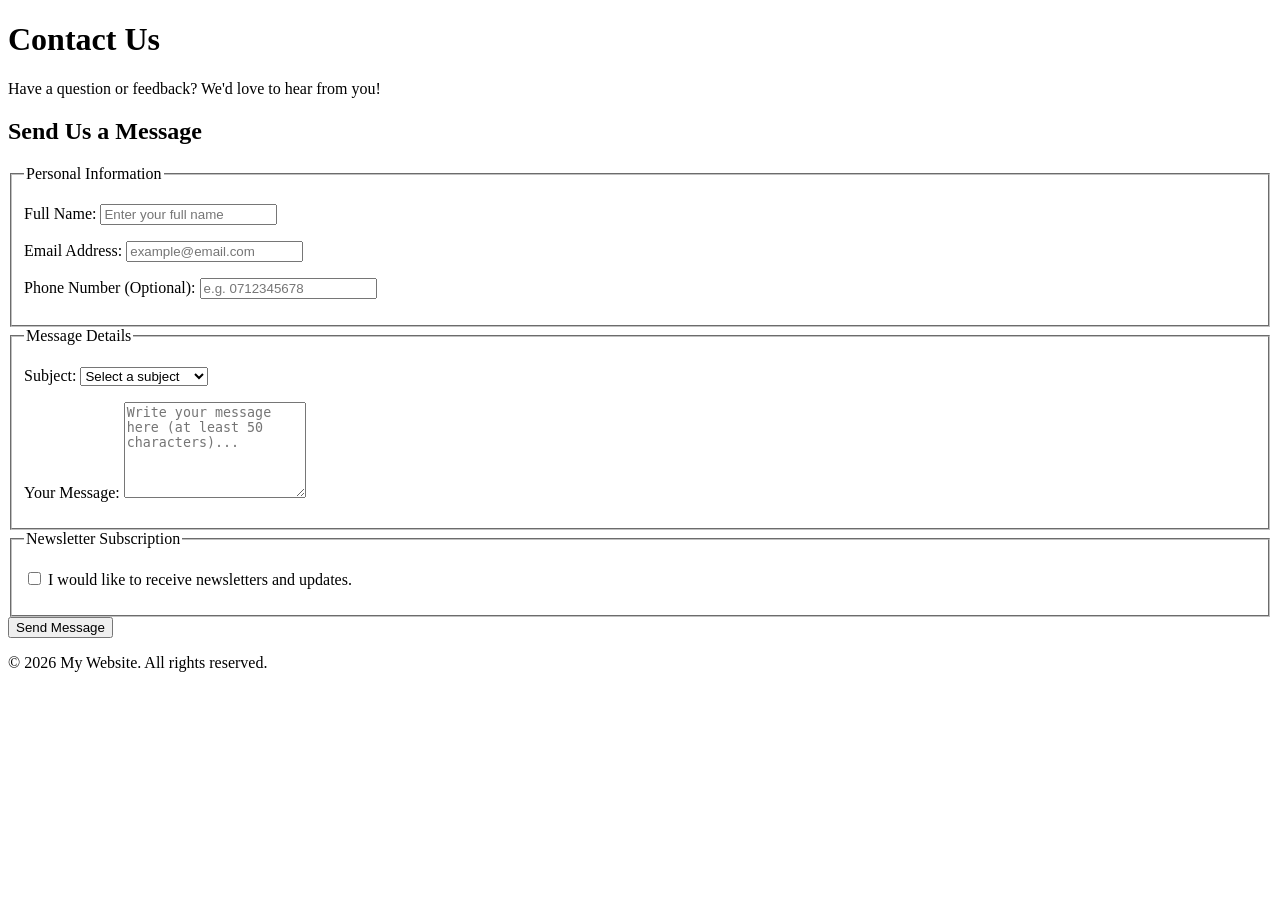
==== contact.html @ dd8a3fd4 "Implement contact form with user input fields This new contact form allows users to provide their pe" ====
<!DOCTYPE html>
<html lang="en">
<head>
    <meta charset="UTF-8">
    <meta name="viewport" content="width=device-width, initial-scale=1.0">
    <title>Contact Us</title>
</head>
<body>

    <header>
        <h1>Contact Us</h1>
        <p>Have a question or feedback? We'd love to hear from you!</p>
    </header>

    <main>
        <section aria-labelledby="contact-heading">
            <h2 id="contact-heading">Send Us a Message</h2>

            <form action="#" method="post">

                <fieldset>
                    <legend>Personal Information</legend>

                    <p>
                        <label for="full-name">Full Name:</label>
                        <input
                            type="text"
                            id="full-name"
                            name="full-name"
                            placeholder="Enter your full name"
                            required
                        >
                    </p>

                    <p>
                        <label for="email">Email Address:</label>
                        <input
                            type="email"
                            id="email"
                            name="email"
                            placeholder="example@email.com"
                            required
                        >
                    </p>

                    <p>
                        <label for="phone">Phone Number (Optional):</label>
                        <input
                            type="tel"
                            id="phone"
                            name="phone"
                            placeholder="e.g. 0712345678"
                        >
                    </p>
                </fieldset>

                <fieldset>
                    <legend>Message Details</legend>

                    <p>
                        <label for="subject">Subject:</label>
                        <select id="subject" name="subject" required>
                            <option value="" disabled selected>
                                Select a subject
                            </option>
                            <option value="general">General Inquiry</option>
                            <option value="feedback">Feedback</option>
                            <option value="support">Technical Support</option>
                        </select>
                    </p>

                    <p>
                        <label for="message">Your Message:</label>
                        <textarea
                            id="message"
                            name="message"
                            placeholder="Write your message here (at least 50 characters)..."
                            minlength="50"
                            required
                            rows="6"
                        ></textarea>
                    </p>
                </fieldset>

                <fieldset>
                    <legend>Newsletter Subscription</legend>

                    <p>
                        <input
                            type="checkbox"
                            id="newsletter"
                            name="newsletter"
                            value="yes"
                        >
                        <label for="newsletter">
                            I would like to receive newsletters and updates.
                        </label>
                    </p>
                </fieldset>

                <button type="submit">Send Message</button>

            </form>
        </section>
    </main>

    <footer>
        <p>&copy; 2026 My Website. All rights reserved.</p>
    </footer>

</body>
</html>
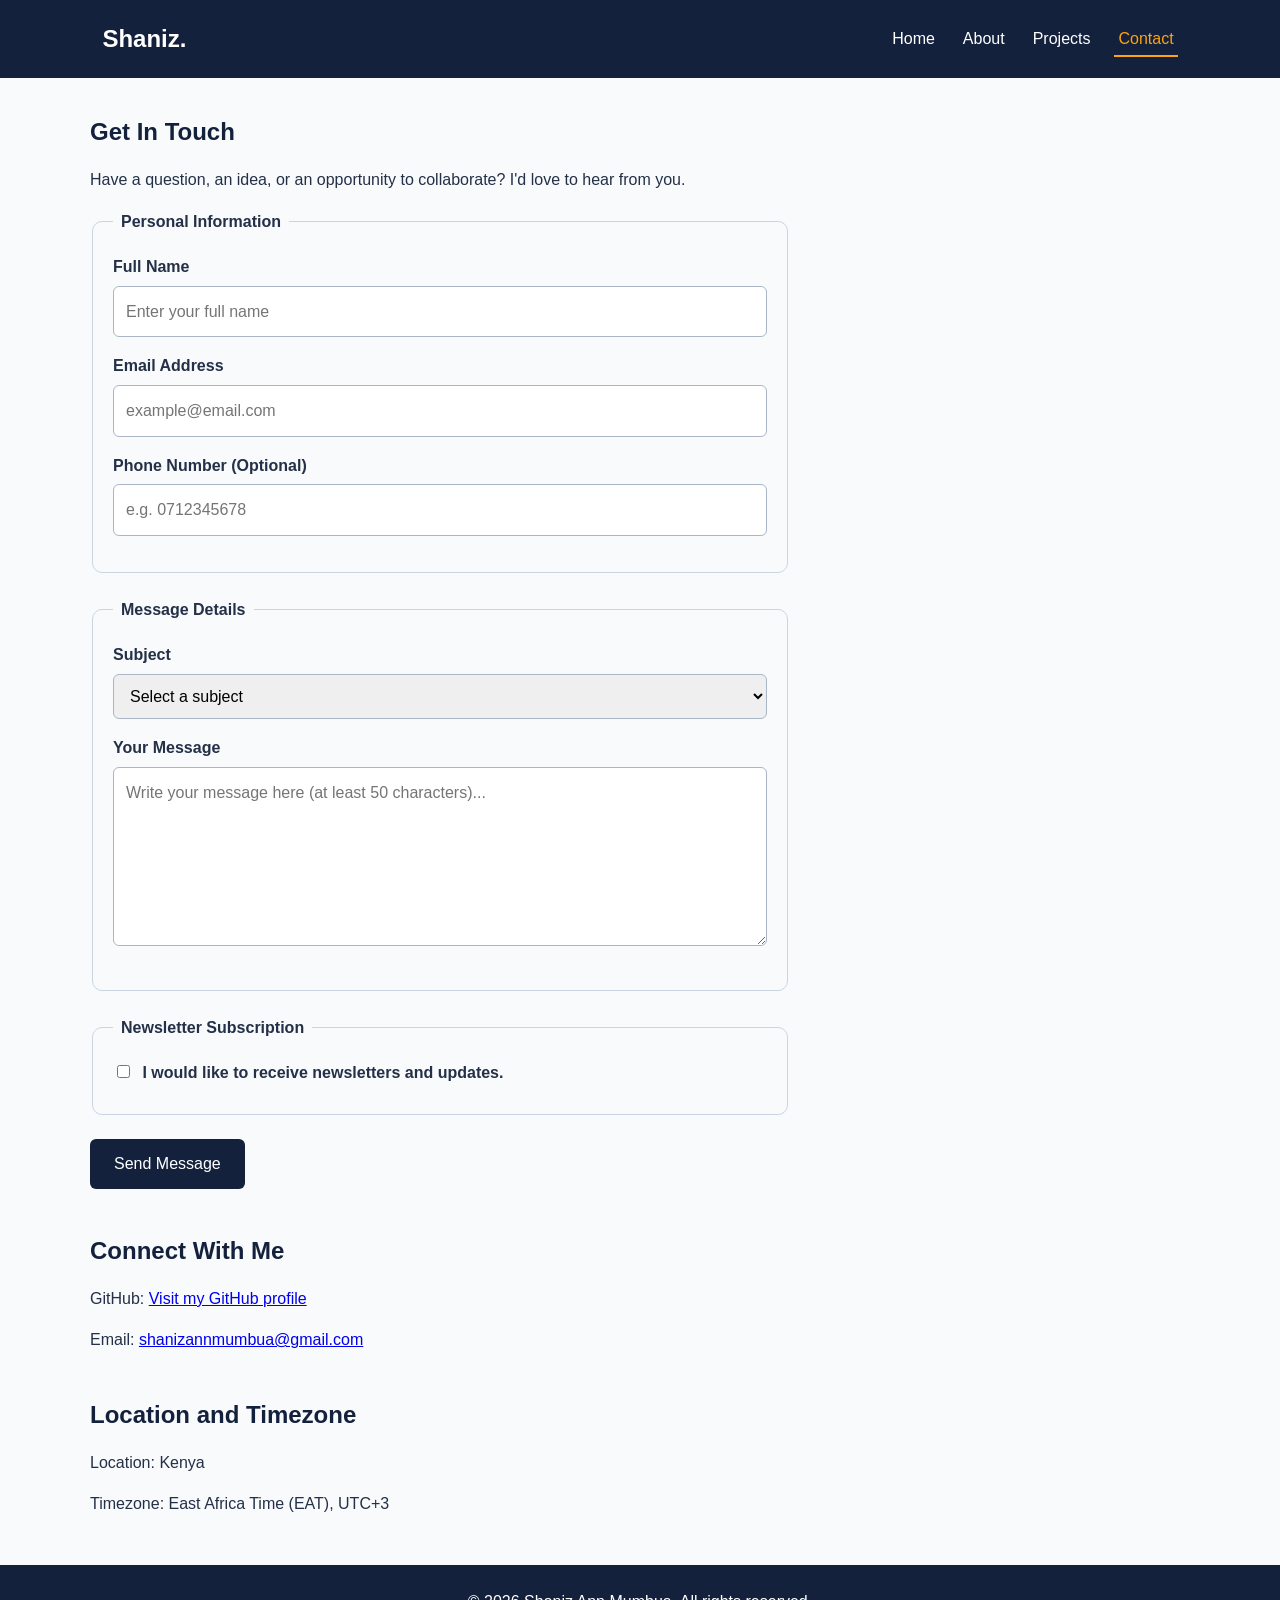
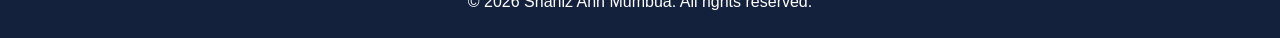
==== commit a6f7a60f: "Revise contact page layout and content" ====
--- a/contact.html
+++ b/contact.html
@@ -1,111 +1,150 @@
+
 <!DOCTYPE html>
 <html lang="en">
 <head>
     <meta charset="UTF-8">
     <meta name="viewport" content="width=device-width, initial-scale=1.0">
-    <title>Contact Us</title>
+    <meta name="description" content="Contact Shaniz Ann Mumbua through email or the contact form.">
+    <title>Contact | Shaniz Ann Mumbua</title>
+    <link rel="stylesheet" href="style.css">
 </head>
 <body>
 
-    <header>
-        <h1>Contact Us</h1>
-        <p>Have a question or feedback? We'd love to hear from you!</p>
+    <header class="site-header">
+        <a class="logo" href="index.html">Shaniz.</a>
+
+        <nav aria-label="Main navigation">
+            <ul>
+                <li><a href="index.html">Home</a></li>
+                <li><a href="about.html">About</a></li>
+                <li><a href="projects.html">Projects</a></li>
+                <li><a href="contact.html" aria-current="page">Contact</a></li>
+            </ul>
+        </nav>
     </header>
 
     <main>
         <section aria-labelledby="contact-heading">
-            <h2 id="contact-heading">Send Us a Message</h2>
+            <h1 id="contact-heading">Get In Touch</h1>
+
+            <p>
+                Have a question, an idea, or an opportunity to collaborate?
+                I'd love to hear from you.
+            </p>
 
             <form action="#" method="post">
 
                 <fieldset>
                     <legend>Personal Information</legend>
 
-                    <p>
-                        <label for="full-name">Full Name:</label>
-                        <input
-                            type="text"
-                            id="full-name"
-                            name="full-name"
-                            placeholder="Enter your full name"
-                            required
-                        >
-                    </p>
+                    <label for="full-name">Full Name</label>
+                    <input
+                        type="text"
+                        id="full-name"
+                        name="full-name"
+                        placeholder="Enter your full name"
+                        autocomplete="name"
+                        required
+                    >
 
-                    <p>
-                        <label for="email">Email Address:</label>
-                        <input
-                            type="email"
-                            id="email"
-                            name="email"
-                            placeholder="example@email.com"
-                            required
-                        >
-                    </p>
+                    <label for="email">Email Address</label>
+                    <input
+                        type="email"
+                        id="email"
+                        name="email"
+                        placeholder="example@email.com"
+                        autocomplete="email"
+                        required
+                    >
 
-                    <p>
-                        <label for="phone">Phone Number (Optional):</label>
-                        <input
-                            type="tel"
-                            id="phone"
-                            name="phone"
-                            placeholder="e.g. 0712345678"
-                        >
-                    </p>
+                    <label for="phone">Phone Number (Optional)</label>
+                    <input
+                        type="tel"
+                        id="phone"
+                        name="phone"
+                        placeholder="e.g. 0712345678"
+                        autocomplete="tel"
+                    >
                 </fieldset>
 
                 <fieldset>
                     <legend>Message Details</legend>
 
-                    <p>
-                        <label for="subject">Subject:</label>
-                        <select id="subject" name="subject" required>
-                            <option value="" disabled selected>
-                                Select a subject
-                            </option>
-                            <option value="general">General Inquiry</option>
-                            <option value="feedback">Feedback</option>
-                            <option value="support">Technical Support</option>
-                        </select>
-                    </p>
+                    <label for="subject">Subject</label>
+                    <select id="subject" name="subject" required>
+                        <option value="" disabled selected>
+                            Select a subject
+                        </option>
+                        <option value="general">General Inquiry</option>
+                        <option value="feedback">Feedback</option>
+                        <option value="collaboration">Collaboration</option>
+                    </select>
 
-                    <p>
-                        <label for="message">Your Message:</label>
-                        <textarea
-                            id="message"
-                            name="message"
-                            placeholder="Write your message here (at least 50 characters)..."
-                            minlength="50"
-                            required
-                            rows="6"
-                        ></textarea>
-                    </p>
+                    <label for="message">Your Message</label>
+                    <textarea
+                        id="message"
+                        name="message"
+                        rows="6"
+                        minlength="50"
+                        placeholder="Write your message here (at least 50 characters)..."
+                        required
+                    ></textarea>
                 </fieldset>
 
                 <fieldset>
                     <legend>Newsletter Subscription</legend>
 
-                    <p>
-                        <input
-                            type="checkbox"
-                            id="newsletter"
-                            name="newsletter"
-                            value="yes"
-                        >
-                        <label for="newsletter">
-                            I would like to receive newsletters and updates.
-                        </label>
-                    </p>
+                    <input
+                        type="checkbox"
+                        id="newsletter"
+                        name="newsletter"
+                        value="yes"
+                    >
+
+                    <label class="checkbox-label" for="newsletter">
+                        I would like to receive newsletters and updates.
+                    </label>
                 </fieldset>
 
                 <button type="submit">Send Message</button>
 
             </form>
         </section>
+
+        <section aria-labelledby="social-heading">
+            <h2 id="social-heading">Connect With Me</h2>
+
+            <p>
+                GitHub:
+                <a
+                    href="https://github.com/Samcodex-405"
+                    target="_blank"
+                    rel="noopener noreferrer"
+                >
+                    Visit my GitHub profile
+                </a>
+            </p>
+
+            <p>
+                Email:
+                <a href="mailto:shanizannmumbua@gmail.com">
+                    shanizannmumbua@gmail.com
+                </a>
+            </p>
+        </section>
+
+        <section aria-labelledby="location-heading">
+            <h2 id="location-heading">Location and Timezone</h2>
+
+            <address>
+                <p>Location: Kenya</p>
+                <p>Timezone: East Africa Time (EAT), UTC+3</p>
+            </address>
+        </section>
     </main>
 
-    <footer>
-        <p>&copy; 2026 My Website. All rights reserved.</p>
+    <footer class="site-footer">
+        <p>&copy; 2026 Shaniz Ann Mumbua. All rights reserved.</p>
     </footer>
 
 </body>
--- a/style.css
+++ b/style.css
@@ -0,0 +1,258 @@
+
+/* General page styling */
+* {
+    box-sizing: border-box;
+}
+
+body {
+    margin: 0;
+    font-family: Arial, sans-serif;
+    line-height: 1.6;
+    color: #243047;
+    background-color: #f8fafc;
+}
+
+img {
+    max-width: 100%;
+    height: auto;
+}
+
+/* Header and navigation */
+.site-header {
+    background-color: #14213d;
+    color: white;
+    padding: 20px 8%;
+    display: flex;
+    justify-content: space-between;
+    align-items: center;
+    flex-wrap: wrap;
+    gap: 16px;
+}
+
+.logo {
+    color: white;
+    text-decoration: none;
+    font-size: 1.5rem;
+    font-weight: bold;
+}
+
+nav ul {
+    display: flex;
+    flex-wrap: wrap;
+    gap: 20px;
+    list-style: none;
+    padding: 0;
+    margin: 0;
+}
+
+nav a {
+    color: white;
+    text-decoration: none;
+    padding: 8px 4px;
+}
+
+nav a:hover,
+nav a:focus-visible {
+    text-decoration: underline;
+}
+
+nav a[aria-current="page"] {
+    color: #fca311;
+    border-bottom: 2px solid #fca311;
+}
+
+/* Main content */
+main {
+    width: min(1100px, 88%);
+    margin: 40px auto;
+    min-height: 65vh;
+}
+
+section {
+    margin-bottom: 48px;
+}
+
+h1,
+h2,
+h3 {
+    line-height: 1.2;
+    color: #14213d;
+}
+
+.hero {
+    background-color: #e8eef8;
+    padding: 60px 8%;
+    border-radius: 16px;
+}
+
+.hero h1 {
+    font-size: clamp(2rem, 5vw, 3.5rem);
+    margin-bottom: 12px;
+}
+
+.tagline {
+    color: #52627a;
+    font-size: 1.2rem;
+}
+
+.button {
+    display: inline-block;
+    background-color: #14213d;
+    color: white;
+    text-decoration: none;
+    padding: 11px 20px;
+    border-radius: 6px;
+    margin: 8px 8px 0 0;
+}
+
+.button:hover,
+.button:focus-visible {
+    background-color: #30466d;
+}
+
+/* Cards and project images */
+.card-grid {
+    display: grid;
+    grid-template-columns: repeat(auto-fit, minmax(230px, 1fr));
+    gap: 22px;
+}
+
+.card {
+    background-color: white;
+    border: 1px solid #dce3ed;
+    border-radius: 12px;
+    overflow: hidden;
+    padding: 20px;
+}
+
+.card img {
+    width: 100%;
+    height: 190px;
+    object-fit: cover;
+    border-radius: 8px;
+}
+
+.card h3 {
+    margin-bottom: 8px;
+}
+
+/* About page */
+.profile-image {
+    width: 240px;
+    border-radius: 12px;
+}
+
+.timeline {
+    border-left: 3px solid #fca311;
+    padding-left: 20px;
+}
+
+.timeline-item {
+    margin-bottom: 24px;
+}
+
+/* Forms */
+form {
+    max-width: 700px;
+}
+
+fieldset {
+    border: 1px solid #cbd5e1;
+    border-radius: 10px;
+    padding: 20px;
+    margin-bottom: 24px;
+}
+
+legend {
+    font-weight: bold;
+    padding: 0 8px;
+}
+
+label {
+    display: block;
+    margin-bottom: 6px;
+    font-weight: 600;
+}
+
+input,
+select,
+textarea {
+    width: 100%;
+    padding: 12px;
+    border: 1px solid #aab5c5;
+    border-radius: 6px;
+    font: inherit;
+    margin-bottom: 16px;
+}
+
+input[type="checkbox"] {
+    width: auto;
+    margin-right: 8px;
+}
+
+.checkbox-label {
+    display: inline;
+}
+
+textarea {
+    resize: vertical;
+}
+
+button {
+    background-color: #14213d;
+    color: white;
+    border: none;
+    border-radius: 6px;
+    padding: 12px 24px;
+    font: inherit;
+    cursor: pointer;
+}
+
+button:hover,
+button:focus-visible {
+    background-color: #30466d;
+}
+
+a:focus-visible,
+button:focus-visible,
+input:focus-visible,
+select:focus-visible,
+textarea:focus-visible {
+    outline: 3px solid #fca311;
+    outline-offset: 3px;
+}
+
+/* Footer */
+.site-footer {
+    background-color: #14213d;
+    color: white;
+    text-align: center;
+    padding: 24px;
+}
+
+.site-footer p {
+    margin: 0;
+}
+
+address {
+    font-style: normal;
+}
+
+@media (max-width: 600px) {
+    .site-header {
+        flex-direction: column;
+        align-items: flex-start;
+    }
+
+    nav ul {
+        gap: 12px;
+    }
+
+    main {
+        width: 92%;
+    }
+
+    .hero {
+        padding: 35px 24px;
+    }
+}
